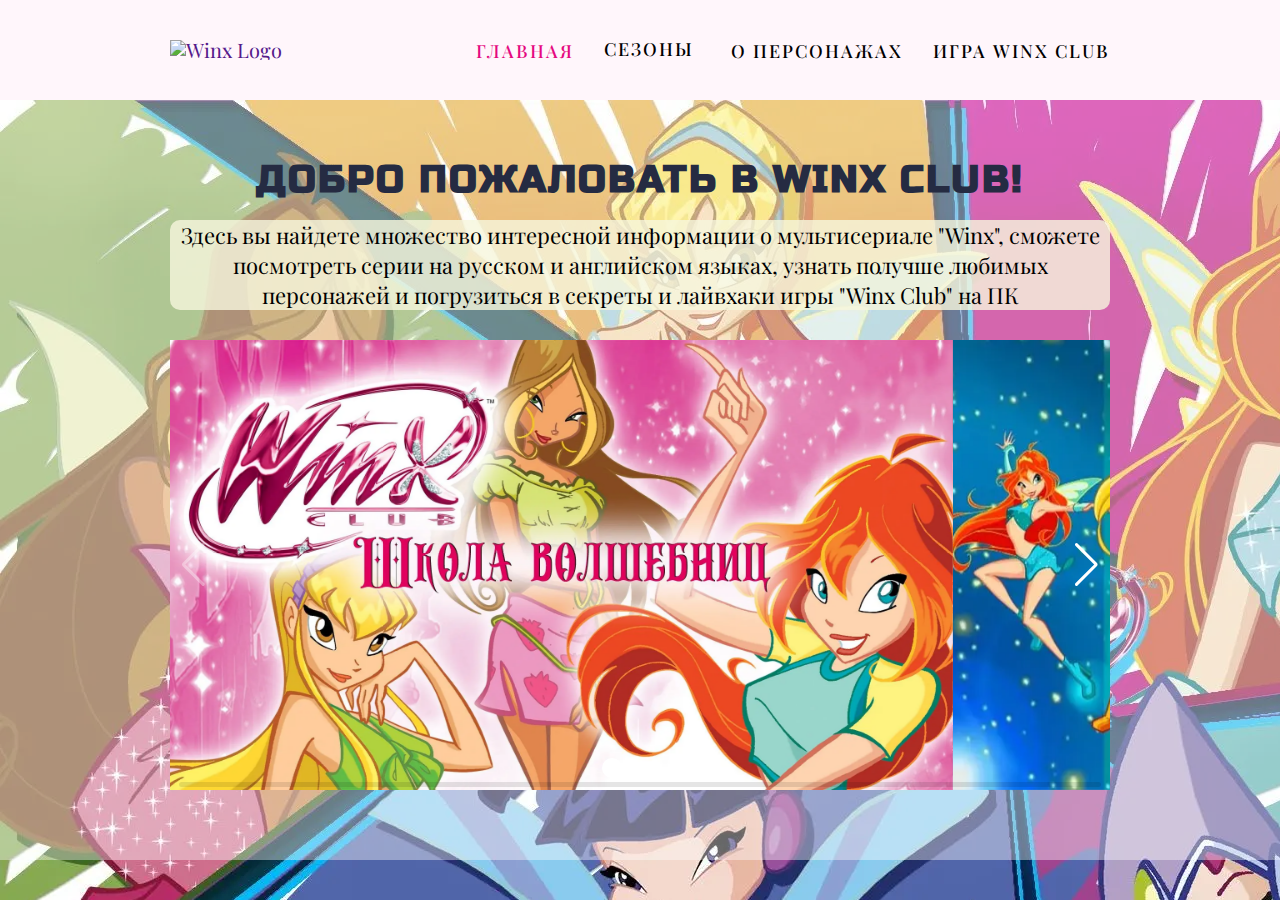
==== index.html @ 4eebaa87 "first commit" ====
<!DOCTYPE html>
<html lang="en">
<head>
   <meta charset="UTF-8">
   <meta http-equiv="X-UA-Compatible" content="IE=edge">
   <meta name="viewport" content="width=device-width, initial-scale=1.0">
   <link rel="stylesheet" href="css/style.min.css?_v=20220311192622">
   <link rel="stylesheet" href="https://unpkg.com/swiper@8/swiper-bundle.min.css?_v=20220311192622" />
   <script src="https://unpkg.com/swiper@8/swiper-bundle.min.js?_v=20220311192622"></script>
   <title>Главная</title>
</head>

<body>
   <div class="wrapper">
      <header class="header">
   <div class="header__container _container">

      <div class="header__logo-head">
         <a href="" class="header__logo">
            <img src="img/winx-131.svg" alt="Winx Logo">
         </a>
      </div>

      <div class="header__icon menu-icon">
         <span></span>
         <span></span>
         <span></span>
      </div>

      <nav class="header__menu menu">
         <ul class="menu__list">
            <li><a href="" class="menu__link _active">Главная</a></li>
            <li>
               <div data-spollers class="seasons-menu">
                  <div class="seasons-menu__item">
                     <a href="" class="menu__link ">Сезоны</a>
                     <img class="seasons-menu__arrow" data-spoller src="img/icons/arrow.svg" alt="">
                     <ul class="seasons-menu__list">
                        <li><a href="" class="seasons-menu__link">Смотреть Winx на русском</a></li>
                        <li><a href="" class="seasons-menu__link">Смотреть Winx в оригинале</a></li>
                     </ul>
                  </div>
               </div>
            </li>
            <li><a href="" class="menu__link ">О персонажах</a></li>
            <li><a href="" class="menu__link ">Игра Winx Club</a></li>
         </ul>
      </nav>
   </div>
</header>
      <main class="main">
         <section class="navigation">
            <div class="navigation__container _container">
               <div class="navigation__content">
                  <div class="navigation__title">
                     <h1 class="title">
                        Добро пожаловать в Winx Club!
                     </h1>
                  </div>
                  <div class="navigation__subtitle">
                     <p class="navigation__text text">Здесь вы найдете множество интересной информации о мультисериале
                        "Winx", сможете посмотреть
                        серии на русском и английском языках, узнать получше любимых персонажей и погрузиться в секреты
                        и лайвхаки игры "Winx Club" на ПК</p>
                  </div>
               </div>
               <div class="navigation__swiper swiper swiper-container">
                  <div class="swiper__wrapper swiper-wrapper">
                     <div id='slide-1' class="swiper__slide swiper-slide">
                        <a class='slide-link' href="">
                           <div class="swiper__image _ibg">
                              <picture><source srcset="img/seasons.webp" type="image/webp"><img src="img/seasons.jpg" alt=""></picture>
                           </div>
                        </a>
                     </div>
                     <div id='slide-2' class="swiper__slide swiper-slide">
                        <a class='slide-link' href="">
                           <div class="swiper__image _ibg">
                              <picture><source srcset="img/1.webp" type="image/webp"><img src="img/1.jpg" alt=""></picture>
                           </div>
                        </a>
                     </div>
                     <div id='slide-3' class="swiper__slide swiper-slide">
                        <a class='slide-link' href="">
                           <div class="swiper__image _ibg">
                              <picture><source srcset="img/game.webp" type="image/webp"><img src="img/game.jpg" alt=""></picture>
                           </div>
                        </a>
                     </div>
                  </div>
                  <div class="swiper-button-prev"></div>
                  <div class="swiper-button-next"></div>

                  <div class="swiper-pagination"></div>
                  <div class="swiper-scrollbar"></div>
               </div>
            </div>
         </section>
         <!-- <div class="background__image _ibg">
            <picture><source srcset="img/bgc.webp" type="image/webp"><img src="img/bgc.jpg" alt="background"></picture>
         </div> -->
      </main>
      <footer class="footer">
   <div class="footer__container _container">
   </div>
</footer>
   </div>
   <script src="js/app.min.js?_v=20220311192622"></script>
</body>

</html>
---- css/style.min.css ----
@charset "UTF-8";@import url(https://fonts.googleapis.com/css?family=Playfair+Display:regular,500,600,700,800,italic&display=swap);@import url(https://fonts.googleapis.com/css?family=Russo+One:regular&display=swap);@font-face{font-family:icons;font-display:swap;src:url(../fonts/icons.woff) format("woff"),url(../fonts/icons.woff2#icons) format("woff2");font-weight:400;font-style:normal;font-display:block}[class*=" _icon-"]:before,[class^=_icon-]:before{font-family:icons;font-style:normal;font-weight:400;font-variant:normal;text-transform:none;line-height:1;-webkit-font-smoothing:antialiased;-moz-osx-font-smoothing:grayscale}[class*=" _icon-"]:before,[class^=_icon-]:before{display:block}._icon-arrow:before{content:"\e900";color:#e5097f}*{padding:0;margin:0;border:0}*,:after,:before{-webkit-box-sizing:border-box;box-sizing:border-box}:active,:focus{outline:0}a:active,a:focus{outline:0}aside,footer,header,nav{display:block}body,html{height:100%;width:100%;font-size:100%;line-height:1;-ms-text-size-adjust:100%;-moz-text-size-adjust:100%;-webkit-text-size-adjust:100%}button,input,textarea{font-family:inherit}input::-ms-clear{display:none}button{cursor:pointer}button::-moz-focus-inner{padding:0;border:0}a,a:visited{text-decoration:none}a:hover{text-decoration:none}ul li{list-style:none}img{vertical-align:top}h1,h2,h3,h4,h5,h6{font-size:inherit;font-weight:inherit}body,button,input,textarea{font-family:"Playfair Display";font-weight:400;font-size:1.25rem;color:#000}body._lock{overflow:hidden}.wrapper{overflow:hidden;width:100%;min-height:100%;display:-webkit-box;display:-ms-flexbox;display:flex;-webkit-box-orient:vertical;-webkit-box-direction:normal;-ms-flex-direction:column;flex-direction:column}._container{max-width:970px;padding:0 .9375rem;margin:0 auto}._ibg{position:relative}._ibg img{position:absolute;width:100%;height:100%;top:0;left:0;-o-object-fit:cover;object-fit:cover}.title{font-size:38px;color:#000;font-weight:700;line-height:1.0555555556;font-family:"Russo One"}.text{color:#000;font-size:1.375rem;line-height:1.3636363636em}.subtitle{background-color:rgba(246,246,221,.8);font-size:1.25rem;border-radius:.625rem;line-height:1.3636363636em;padding:.3125rem 1.25rem;margin-bottom:20px}.title2{font-size:30px;text-align:center;margin-bottom:1.4375rem;letter-spacing:.0333333333em;font-weight:500}.header{background-color:#fff6fb;position:relative;z-index:3}.header__container{display:-webkit-box;display:-ms-flexbox;display:flex;-webkit-box-align:center;-ms-flex-align:center;align-items:center;min-height:6.25rem}.header__logo-head{-webkit-box-flex:1;-ms-flex:1 1 auto;flex:1 1 auto;position:relative;z-index:2}.header__logo img{width:6.25rem;height:5rem}.header__icon{display:none}.menu__list{display:-webkit-box;display:-ms-flexbox;display:flex;gap:1.875rem}.menu__link{color:#000;font-size:1.125rem;-webkit-transition:all .5s ease;-o-transition:all .5s ease;transition:all .5s ease;font-weight:500;text-transform:uppercase;letter-spacing:.1111111111em}.menu__link._active{color:#e5097f}.seasons-menu__arrow{display:none}.navigation{background:rgba(255,255,255,.4);padding-top:60px;padding-bottom:70px}.navigation__container{position:relative;z-index:2}.navigation__content{display:-webkit-box;display:-ms-flexbox;display:flex;-webkit-box-orient:vertical;-webkit-box-direction:normal;-ms-flex-direction:column;flex-direction:column;padding-bottom:30px}.navigation__title{text-align:center;padding-bottom:20px}.navigation__title h1{color:#252b42;text-transform:uppercase;letter-spacing:.0526315789em}.navigation__subtitle{text-align:center;background-color:rgba(246,246,221,.8);border-radius:.625rem}.swiper .swiper-pagination-bullet{width:1.25rem;height:1.25rem;line-height:1;font-size:.875rem;background-color:#fff}.swiper .swiper-scrollbar-drag{cursor:pointer;background-color:#39cdfa}.swiper__image{text-align:center;height:450px}.swiper__image img{max-width:100%}.swiper-button-next::after,.swiper-button-prev::after{color:#fff;font-size:4.375rem}.seasons-head{background:rgba(255,255,255,.4);padding-top:60px;padding-bottom:20px}.seasons-head__content{display:-webkit-box;display:-ms-flexbox;display:flex;-webkit-box-orient:vertical;-webkit-box-direction:normal;-ms-flex-direction:column;flex-direction:column;-webkit-box-align:center;-ms-flex-align:center;align-items:center}.seasons-head__title{margin-bottom:1.25rem;text-align:center}.seasons-head__subtitle{background-color:rgba(246,246,221,.8);text-align:center;font-size:1.25rem;border-radius:.625rem;line-height:1.3636363636em;padding:.3125rem 1.25rem;margin-bottom:20px}.seasons-head__button{display:inline-block;white-space:nowrap;text-align:center;background-color:rgba(246,246,221,.5);border-radius:1.875rem;padding-top:1.25rem;padding-bottom:1.25rem;padding-left:25px;padding-right:25px;font-size:30px;color:#000;font-weight:500;-webkit-transition:all .5s ease 0s;-o-transition:all .5s ease 0s;transition:all .5s ease 0s;border:1px solid #e63794;letter-spacing:.0666666667em}.seasons{background:rgba(255,255,255,.4);padding-top:15px;padding-bottom:70px}.seasons__container{background-color:rgba(246,246,221,.9);border-radius:.625rem}.seasons__head{padding-top:30px;margin-bottom:30px;text-align:center;line-height:1.5333333333em}.seasons__title{font-size:30px;letter-spacing:.0666666667em}.seasons__subtitle{letter-spacing:.0555555556em}.seasons__series{display:-webkit-box;display:-ms-flexbox;display:flex;-ms-flex-wrap:wrap;flex-wrap:wrap;-webkit-column-gap:.9375rem;-moz-column-gap:.9375rem;column-gap:.9375rem;row-gap:1.5625rem;-webkit-box-pack:center;-ms-flex-pack:center;justify-content:center}.seasons__item:last-child{margin-bottom:30px}.seasons__link{display:block;width:220px;height:160px;margin-bottom:.625rem}.seasons__link img{width:100%;-o-object-position:center;object-position:center}.seasons__episode-name{text-align:center;font-size:1.375rem}.seasons__episode-name a{color:#000}.characters-head{background:rgba(255,255,255,.4);padding-top:60px;padding-bottom:20px}.characters-head__content{text-align:center}.characters-head__title{margin-bottom:1.25rem}.characters-head__subtitle{background-color:rgba(246,246,221,.8);font-size:1.25rem;border-radius:.625rem;line-height:1.3636363636em;padding:.3125rem 1.25rem;margin-bottom:20px}.characters-menu{background:rgba(255,255,255,.4);padding-top:10px;padding-bottom:20px}.characters-menu__container{background-color:rgba(246,246,221,.9);border-radius:.625rem;padding-top:25px;padding-bottom:25px}.characters-menu__items{display:-webkit-box;display:-ms-flexbox;display:flex;-ms-flex-wrap:wrap;flex-wrap:wrap;-webkit-column-gap:15px;-moz-column-gap:15px;column-gap:15px;row-gap:1.5625rem;-webkit-box-pack:center;-ms-flex-pack:center;justify-content:center;-webkit-box-align:center;-ms-flex-align:center;align-items:center}.characters-menu__item{max-width:455px}.characters-item{display:-webkit-box;display:-ms-flexbox;display:flex;-webkit-box-align:center;-ms-flex-align:center;align-items:center;gap:15px}.characters-item__image{display:block;width:190px;height:200px}.characters-item__image img{width:100%;-o-object-position:center;object-position:center}.characters-item__content{width:180px;height:200px;overflow:auto}.characters-item__name{font-size:1.75rem;color:#000;margin-bottom:.625rem;display:inline-block;-webkit-transition:all .5s ease;-o-transition:all .5s ease;transition:all .5s ease;letter-spacing:.0357142857em}.game-head{background:rgba(255,255,255,.4);padding-top:60px;padding-bottom:20px}.game-head__content{text-align:center}.game-head__title{margin-bottom:1.25rem}.game-navigation{background:rgba(255,255,255,.4);padding-bottom:20px}.game-navigation__container{background-color:rgba(246,246,221,.9);border-radius:.625rem;padding-top:25px;padding-bottom:25px}.game-navigation__items{display:-webkit-box;display:-ms-flexbox;display:flex;-webkit-box-orient:vertical;-webkit-box-direction:normal;-ms-flex-direction:column;flex-direction:column}.game-navigation__item a{-webkit-transition:all .5s ease;-o-transition:all .5s ease;transition:all .5s ease;color:#000;letter-spacing:.0266666667em;font-size:1.5rem;line-height:1.25em}.game-navigation__item a ::before{padding-right:.625rem;font-weight:700;color:#e4d01f;content:"☆";-webkit-transition:all .5s ease;-o-transition:all .5s ease;transition:all .5s ease}.game-navigation__item:not(:last-child){margin-bottom:.625rem}.game-info{background:rgba(255,255,255,.4);padding-bottom:20px}.game-info__container{background-color:rgba(246,246,221,.9);border-radius:.625rem;padding-top:25px;padding-bottom:25px}.item-article__head{margin-bottom:1.25rem}.item-article__subtitle{font-size:1.375rem}.item-article__content{display:-webkit-box;display:-ms-flexbox;display:flex;-webkit-box-orient:vertical;-webkit-box-direction:normal;-ms-flex-direction:column;flex-direction:column;-webkit-box-align:center;-ms-flex-align:center;align-items:center;gap:.4375rem}.item-article__content p{letter-spacing:.02em;line-height:1.3em}.item-article__image{width:680px;height:400px}.item-article__image:not(:first-child){margin-top:.9375rem}.item-article__image img{width:100%;-o-object-position:center;object-position:center}.no-webp .main{background:url(../img/bgc.jpg) no-repeat}.main{-webkit-box-flex:1;-ms-flex:1 1 auto;flex:1 1 auto;background-size:cover;background-position:center top}body.lock{overflow:hidden}.popup{position:fixed;z-index:2;width:100%;height:100%;background-color:rgba(0,0,0,.6);top:0;left:0;opacity:0;visibility:hidden;overflow-y:auto;overflow-x:hidden;-webkit-transition:all .7s ease 0s;-o-transition:all .7s ease 0s;transition:all .7s ease 0s}.popup.open{opacity:1;visibility:visible}.popup.open .popup__content{-webkit-transform:perspective(600px) translate(0,0) rotateX(0);transform:perspective(600px) translate(0,0) rotateX(0);opacity:1}.popup__body{min-height:100%;display:-webkit-box;display:-ms-flexbox;display:flex;-webkit-box-align:center;-ms-flex-align:center;align-items:center;-webkit-box-pack:center;-ms-flex-pack:center;justify-content:center;-webkit-transition:all .7s ease 0s;-o-transition:all .7s ease 0s;transition:all .7s ease 0s}.popup__content{opacity:1;background-color:#fff;max-width:800px;position:relative;-webkit-transform:perspective(600px) translate(0,-100%) rotateX(45deg);transform:perspective(600px) translate(0,-100%) rotateX(45deg);opacity:0;-webkit-transition:all .7s ease 0s;-o-transition:all .7s ease 0s;transition:all .7s ease 0s}.popup__content_video iframe{max-width:100%;width:950px;height:450px}.popup__image{width:850px;height:610px}.popup__image img{max-width:100%}.popup__close{position:absolute;right:10px;top:10px;font-size:1.875rem;color:#000;text-decoration:none;z-index:2;font-family:"Russo One"}.popup__close._white{color:#fff}@media (min-width:435px){.title2::after,.title2::before{font-weight:700;color:#e4d01f;content:"☆"}.title2::before{padding-right:.625rem}.title2::after{padding-left:.625rem}}@media (min-width:991.98px){.menu__link:hover{color:#e5097f;cursor:pointer}.seasons-menu__item{position:relative;display:-webkit-box;display:-ms-flexbox;display:flex}.seasons-menu__arrow{display:block;font-size:.625rem;margin:0 0 0 .7em;-webkit-transition:-webkit-transform .5s ease;transition:-webkit-transform .5s ease;-o-transition:transform .5s ease;transition:transform .5s ease;transition:transform .5s ease,-webkit-transform .5s ease;cursor:pointer}.seasons-menu__arrow._active{-webkit-transform:rotate(180deg);-ms-transform:rotate(180deg);transform:rotate(180deg)}.seasons-menu__list{position:absolute;top:170%;right:-5rem;width:250%;background-color:#f3acd2;padding:.9375rem;border-radius:.625rem;margin:.3125rem 0 0 0}.seasons-menu__list li{text-align:center}.seasons-menu__list li:not(:last-child){margin-bottom:.6666666667em}.seasons-menu__link{color:#000;-webkit-transition:color .5s ease;-o-transition:color .5s ease;transition:color .5s ease}.seasons-menu__link:hover{color:#fff}.seasons-head__button:hover{color:#fff;background-color:rgba(233,70,157,.8);border:1px solid rgba(233,70,157,.8)}.characters-item__name:hover{color:#e5097f}.game-navigation__item:hover a{color:#e4d01f}.game-navigation__item:hover a ::before{color:#e4d01f;content:"★"}}@media (max-width:991.98px){.header__logo-head{position:absolute;top:.03125rem;left:50%;-webkit-transform:translateX(-50%);-ms-transform:translateX(-50%);transform:translateX(-50%)}.menu-icon{display:block;z-index:2;position:relative;-webkit-box-flex:0;-ms-flex:0 0 30px;flex:0 0 30px;height:20px}.menu-icon span{position:absolute;height:2px;background-color:#e5097f;left:0;top:9px;width:100%;-webkit-transition:all .5s ease 0s;-o-transition:all .5s ease 0s;transition:all .5s ease 0s}.menu-icon span:first-child{top:0}.menu-icon span:last-child{top:auto;bottom:0}.menu-icon._active span{-webkit-transform:scale(0);-ms-transform:scale(0);transform:scale(0)}.menu-icon._active span:first-child{-webkit-transform:rotate(45deg);-ms-transform:rotate(45deg);transform:rotate(45deg);top:9px}.menu-icon._active span:last-child{-webkit-transform:rotate(-45deg);-ms-transform:rotate(-45deg);transform:rotate(-45deg);bottom:9px}.menu{position:fixed;-webkit-box-pack:center;-ms-flex-pack:center;justify-content:center;top:-100%;left:0;width:100%;height:100%;overflow:auto;padding:7.5rem .9375rem 1.875rem;-webkit-transition:all .5s ease 0s;-o-transition:all .5s ease 0s;transition:all .5s ease 0s;background-color:#fff6fb}.menu._active{top:0}.menu._active::before{content:"";position:fixed;top:0;left:0;height:5rem;width:100%;background-color:#fff6fb}.menu__list{-webkit-box-orient:vertical;-webkit-box-direction:normal;-ms-flex-direction:column;flex-direction:column;-webkit-box-align:center;-ms-flex-align:center;align-items:center}.menu__list li{margin:0 0 1.875rem}.menu__link{font-size:34px}.header__container{min-height:5rem}}@media (max-width:991.98px) and (max-width:940px){.menu__link{font-size:calc(28px + 6 * ((100vw - 320px)/ 620))}}@media (max-width:940px){.title{font-size:calc(26px + 12 * ((100vw - 320px)/ 620))}.subtitle{margin-bottom:calc(10px + 10 * ((100vw - 320px)/ 620))}.title2{font-size:calc(26px + 4 * ((100vw - 320px)/ 620))}.navigation{padding-top:calc(30px + 30 * ((100vw - 320px)/ 620))}.navigation{padding-bottom:calc(30px + 40 * ((100vw - 320px)/ 620))}.navigation__content{padding-bottom:calc(20px + 10 * ((100vw - 320px)/ 620))}.navigation__title{padding-bottom:calc(10px + 10 * ((100vw - 320px)/ 620))}.swiper__image{height:calc(320px + 130 * ((100vw - 320px)/ 620))}.seasons-head{padding-top:calc(30px + 30 * ((100vw - 320px)/ 620))}.seasons-head{padding-bottom:calc(10px + 10 * ((100vw - 320px)/ 620))}.seasons-head__subtitle{margin-bottom:calc(10px + 10 * ((100vw - 320px)/ 620))}.seasons-head__button{padding-left:calc(10px + 15 * ((100vw - 320px)/ 620))}.seasons-head__button{padding-right:calc(10px + 15 * ((100vw - 320px)/ 620))}.seasons-head__button{font-size:calc(20px + 10 * ((100vw - 320px)/ 620))}.seasons{padding-top:calc(10px + 5 * ((100vw - 320px)/ 620))}.seasons{padding-bottom:calc(30px + 40 * ((100vw - 320px)/ 620))}.seasons__head{padding-top:calc(15px + 15 * ((100vw - 320px)/ 620))}.seasons__head{margin-bottom:calc(15px + 15 * ((100vw - 320px)/ 620))}.seasons__title{font-size:calc(22px + 8 * ((100vw - 320px)/ 620))}.seasons__item:last-child{margin-bottom:calc(20px + 10 * ((100vw - 320px)/ 620))}.seasons__link{width:calc(180px + 40 * ((100vw - 320px)/ 620))}.seasons__link{height:calc(150px + 10 * ((100vw - 320px)/ 620))}.characters-head{padding-top:calc(30px + 30 * ((100vw - 320px)/ 620))}.characters-head{padding-bottom:calc(10px + 10 * ((100vw - 320px)/ 620))}.characters-head__subtitle{margin-bottom:calc(10px + 10 * ((100vw - 320px)/ 620))}.characters-menu{padding-top:calc(5px + 5 * ((100vw - 320px)/ 620))}.characters-menu{padding-bottom:calc(10px + 10 * ((100vw - 320px)/ 620))}.characters-menu__container{padding-top:calc(15px + 10 * ((100vw - 320px)/ 620))}.characters-menu__container{padding-bottom:calc(15px + 10 * ((100vw - 320px)/ 620))}.characters-menu__items{-webkit-column-gap:calc(5px + 10 * ((100vw - 320px)/ 620));-moz-column-gap:calc(5px + 10 * ((100vw - 320px)/ 620));column-gap:calc(5px + 10 * ((100vw - 320px)/ 620))}.characters-item{gap:calc(10px + 5 * ((100vw - 320px)/ 620))}.characters-item__image{width:calc(135px + 55 * ((100vw - 320px)/ 620))}.characters-item__image{height:calc(150px + 50 * ((100vw - 320px)/ 620))}.characters-item__content{width:calc(135px + 45 * ((100vw - 320px)/ 620))}.characters-item__content{height:calc(150px + 50 * ((100vw - 320px)/ 620))}.game-head{padding-top:calc(30px + 30 * ((100vw - 320px)/ 620))}.game-head{padding-bottom:calc(10px + 10 * ((100vw - 320px)/ 620))}.game-navigation{padding-bottom:calc(10px + 10 * ((100vw - 320px)/ 620))}.game-navigation__container{padding-top:calc(15px + 10 * ((100vw - 320px)/ 620))}.game-navigation__container{padding-bottom:calc(20px + 5 * ((100vw - 320px)/ 620))}.game-info{padding-bottom:calc(10px + 10 * ((100vw - 320px)/ 620))}.game-info__container{padding-top:calc(15px + 10 * ((100vw - 320px)/ 620))}.game-info__container{padding-bottom:calc(20px + 5 * ((100vw - 320px)/ 620))}.item-article__image{width:calc(290px + 390 * ((100vw - 320px)/ 620))}.item-article__image{height:calc(150px + 250 * ((100vw - 320px)/ 620))}.popup__content_video iframe{width:calc(300px + 650 * ((100vw - 320px)/ 620))}.popup__content_video iframe{height:calc(250px + 200 * ((100vw - 320px)/ 620))}.popup__image{width:calc(300px + 550 * ((100vw - 320px)/ 620))}.popup__image{height:calc(250px + 360 * ((100vw - 320px)/ 620))}}@media (max-width:746px){.characters-item__image{width:250px}}@media (max-width:667px){.seasons__series{-webkit-column-gap:45px;-moz-column-gap:45px;column-gap:45px}}@media (max-width:667px) and (max-width:940px){.seasons__series{-webkit-column-gap:calc(15px + 30 * ((100vw - 320px)/ 620));-moz-column-gap:calc(15px + 30 * ((100vw - 320px)/ 620));column-gap:calc(15px + 30 * ((100vw - 320px)/ 620))}}@media (max-width:500px){.characters-item__image{width:190px}}@media (max-width:423px){.seasons__link{width:300px}}@media (max-width:380px){.characters-item__image{width:150px}}.webp .main{background:url(../img/bgc.webp) no-repeat}
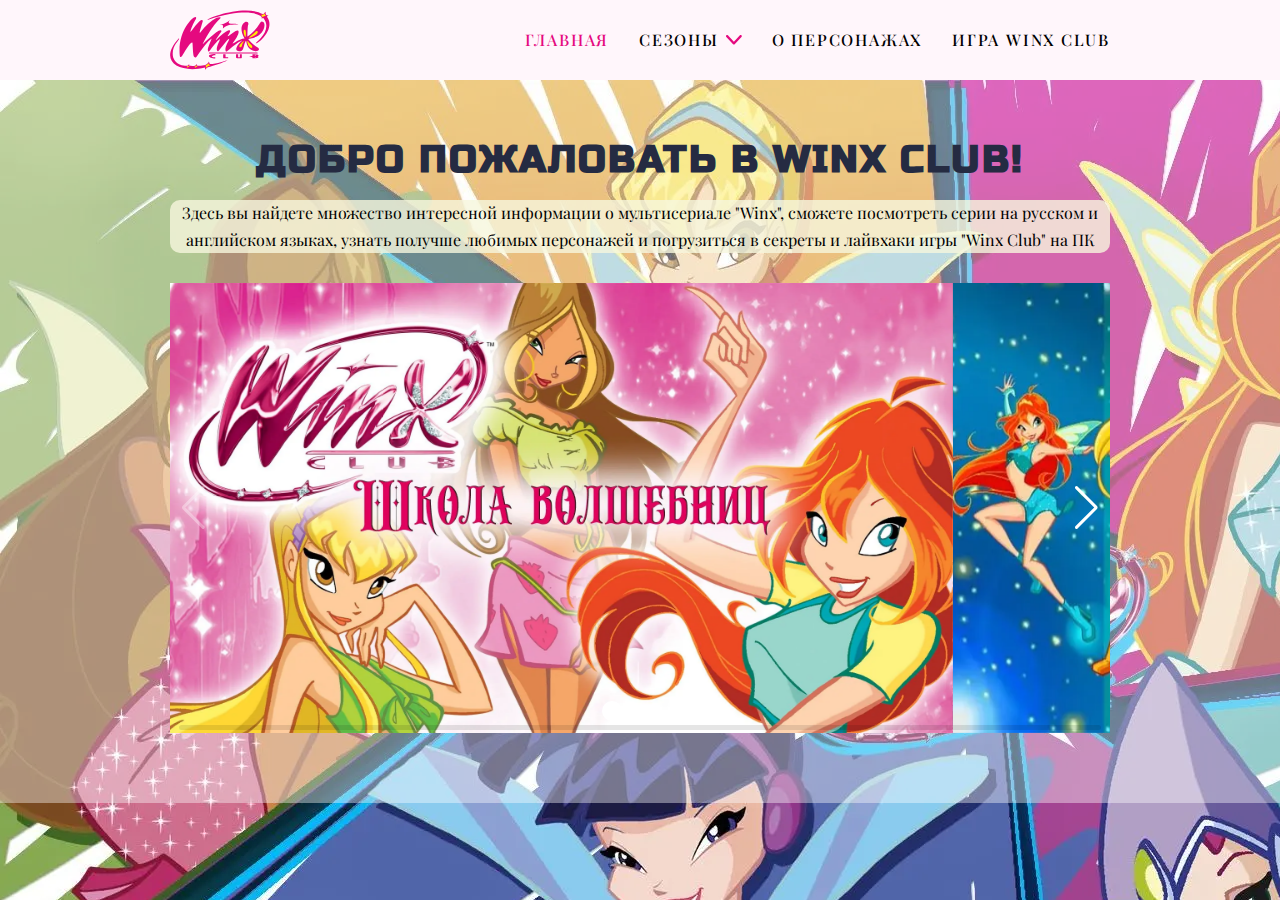
==== commit 1d28ae92: "commit" ====
--- a/index.html
+++ b/index.html
@@ -4,9 +4,9 @@
    <meta charset="UTF-8">
    <meta http-equiv="X-UA-Compatible" content="IE=edge">
    <meta name="viewport" content="width=device-width, initial-scale=1.0">
-   <link rel="stylesheet" href="css/style.min.css?_v=20220311192622">
-   <link rel="stylesheet" href="https://unpkg.com/swiper@8/swiper-bundle.min.css?_v=20220311192622" />
-   <script src="https://unpkg.com/swiper@8/swiper-bundle.min.js?_v=20220311192622"></script>
+   <link rel="stylesheet" href="css/style.min.css?_v=20220311195954">
+   <link rel="stylesheet" href="https://unpkg.com/swiper@8/swiper-bundle.min.css?_v=20220311195954" />
+   <script src="https://unpkg.com/swiper@8/swiper-bundle.min.js?_v=20220311195954"></script>
    <title>Главная</title>
 </head>
 
@@ -29,21 +29,26 @@
 
       <nav class="header__menu menu">
          <ul class="menu__list">
-            <li><a href="" class="menu__link _active">Главная</a></li>
+            <li><a href="https://awwril.github.io/winx-site/" class="menu__link _active">Главная</a></li>
             <li>
                <div data-spollers class="seasons-menu">
                   <div class="seasons-menu__item">
-                     <a href="" class="menu__link ">Сезоны</a>
+                     <a href="https://awwril.github.io/winx-site/seasons"
+                        class="menu__link ">Сезоны</a>
                      <img class="seasons-menu__arrow" data-spoller src="img/icons/arrow.svg" alt="">
                      <ul class="seasons-menu__list">
-                        <li><a href="" class="seasons-menu__link">Смотреть Winx на русском</a></li>
-                        <li><a href="" class="seasons-menu__link">Смотреть Winx в оригинале</a></li>
+                        <li><a href="https://awwril.github.io/winx-site/seasons" class="seasons-menu__link">Смотреть
+                              Winx на русском</a></li>
+                        <li><a href="https://awwril.github.io/winx-site/seasons-en" class="seasons-menu__link">Смотреть
+                              Winx в оригинале</a></li>
                      </ul>
                   </div>
                </div>
             </li>
-            <li><a href="" class="menu__link ">О персонажах</a></li>
-            <li><a href="" class="menu__link ">Игра Winx Club</a></li>
+            <li><a href="https://awwril.github.io/winx-site/characters" class="menu__link ">О
+                  персонажах</a></li>
+            <li><a href="https://awwril.github.io/winx-site/game" class="menu__link ">Игра Winx
+                  Club</a></li>
          </ul>
       </nav>
    </div>
@@ -67,21 +72,21 @@
                <div class="navigation__swiper swiper swiper-container">
                   <div class="swiper__wrapper swiper-wrapper">
                      <div id='slide-1' class="swiper__slide swiper-slide">
-                        <a class='slide-link' href="">
+                        <a class='slide-link' href="https://awwril.github.io/winx-site/seasons">
                            <div class="swiper__image _ibg">
                               <picture><source srcset="img/seasons.webp" type="image/webp"><img src="img/seasons.jpg" alt=""></picture>
                            </div>
                         </a>
                      </div>
                      <div id='slide-2' class="swiper__slide swiper-slide">
-                        <a class='slide-link' href="">
+                        <a class='slide-link' href="https://awwril.github.io/winx-site/characters">
                            <div class="swiper__image _ibg">
                               <picture><source srcset="img/1.webp" type="image/webp"><img src="img/1.jpg" alt=""></picture>
                            </div>
                         </a>
                      </div>
                      <div id='slide-3' class="swiper__slide swiper-slide">
-                        <a class='slide-link' href="">
+                        <a class='slide-link' href="https://awwril.github.io/winx-site/game">
                            <div class="swiper__image _ibg">
                               <picture><source srcset="img/game.webp" type="image/webp"><img src="img/game.jpg" alt=""></picture>
                            </div>
@@ -105,7 +110,7 @@
    </div>
 </footer>
    </div>
-   <script src="js/app.min.js?_v=20220311192622"></script>
+   <script src="js/app.min.js?_v=20220311195954"></script>
 </body>
 
 </html>--- a/css/style.min.css
+++ b/css/style.min.css
@@ -1 +1 @@
-@charset "UTF-8";@import url(https://fonts.googleapis.com/css?family=Playfair+Display:regular,500,600,700,800,italic&display=swap);@import url(https://fonts.googleapis.com/css?family=Russo+One:regular&display=swap);@font-face{font-family:icons;font-display:swap;src:url(../fonts/icons.woff) format("woff"),url(../fonts/icons.woff2#icons) format("woff2");font-weight:400;font-style:normal;font-display:block}[class*=" _icon-"]:before,[class^=_icon-]:before{font-family:icons;font-style:normal;font-weight:400;font-variant:normal;text-transform:none;line-height:1;-webkit-font-smoothing:antialiased;-moz-osx-font-smoothing:grayscale}[class*=" _icon-"]:before,[class^=_icon-]:before{display:block}._icon-arrow:before{content:"\e900";color:#e5097f}*{padding:0;margin:0;border:0}*,:after,:before{-webkit-box-sizing:border-box;box-sizing:border-box}:active,:focus{outline:0}a:active,a:focus{outline:0}aside,footer,header,nav{display:block}body,html{height:100%;width:100%;font-size:100%;line-height:1;-ms-text-size-adjust:100%;-moz-text-size-adjust:100%;-webkit-text-size-adjust:100%}button,input,textarea{font-family:inherit}input::-ms-clear{display:none}button{cursor:pointer}button::-moz-focus-inner{padding:0;border:0}a,a:visited{text-decoration:none}a:hover{text-decoration:none}ul li{list-style:none}img{vertical-align:top}h1,h2,h3,h4,h5,h6{font-size:inherit;font-weight:inherit}body,button,input,textarea{font-family:"Playfair Display";font-weight:400;font-size:1.25rem;color:#000}body._lock{overflow:hidden}.wrapper{overflow:hidden;width:100%;min-height:100%;display:-webkit-box;display:-ms-flexbox;display:flex;-webkit-box-orient:vertical;-webkit-box-direction:normal;-ms-flex-direction:column;flex-direction:column}._container{max-width:970px;padding:0 .9375rem;margin:0 auto}._ibg{position:relative}._ibg img{position:absolute;width:100%;height:100%;top:0;left:0;-o-object-fit:cover;object-fit:cover}.title{font-size:38px;color:#000;font-weight:700;line-height:1.0555555556;font-family:"Russo One"}.text{color:#000;font-size:1.375rem;line-height:1.3636363636em}.subtitle{background-color:rgba(246,246,221,.8);font-size:1.25rem;border-radius:.625rem;line-height:1.3636363636em;padding:.3125rem 1.25rem;margin-bottom:20px}.title2{font-size:30px;text-align:center;margin-bottom:1.4375rem;letter-spacing:.0333333333em;font-weight:500}.header{background-color:#fff6fb;position:relative;z-index:3}.header__container{display:-webkit-box;display:-ms-flexbox;display:flex;-webkit-box-align:center;-ms-flex-align:center;align-items:center;min-height:6.25rem}.header__logo-head{-webkit-box-flex:1;-ms-flex:1 1 auto;flex:1 1 auto;position:relative;z-index:2}.header__logo img{width:6.25rem;height:5rem}.header__icon{display:none}.menu__list{display:-webkit-box;display:-ms-flexbox;display:flex;gap:1.875rem}.menu__link{color:#000;font-size:1.125rem;-webkit-transition:all .5s ease;-o-transition:all .5s ease;transition:all .5s ease;font-weight:500;text-transform:uppercase;letter-spacing:.1111111111em}.menu__link._active{color:#e5097f}.seasons-menu__arrow{display:none}.navigation{background:rgba(255,255,255,.4);padding-top:60px;padding-bottom:70px}.navigation__container{position:relative;z-index:2}.navigation__content{display:-webkit-box;display:-ms-flexbox;display:flex;-webkit-box-orient:vertical;-webkit-box-direction:normal;-ms-flex-direction:column;flex-direction:column;padding-bottom:30px}.navigation__title{text-align:center;padding-bottom:20px}.navigation__title h1{color:#252b42;text-transform:uppercase;letter-spacing:.0526315789em}.navigation__subtitle{text-align:center;background-color:rgba(246,246,221,.8);border-radius:.625rem}.swiper .swiper-pagination-bullet{width:1.25rem;height:1.25rem;line-height:1;font-size:.875rem;background-color:#fff}.swiper .swiper-scrollbar-drag{cursor:pointer;background-color:#39cdfa}.swiper__image{text-align:center;height:450px}.swiper__image img{max-width:100%}.swiper-button-next::after,.swiper-button-prev::after{color:#fff;font-size:4.375rem}.seasons-head{background:rgba(255,255,255,.4);padding-top:60px;padding-bottom:20px}.seasons-head__content{display:-webkit-box;display:-ms-flexbox;display:flex;-webkit-box-orient:vertical;-webkit-box-direction:normal;-ms-flex-direction:column;flex-direction:column;-webkit-box-align:center;-ms-flex-align:center;align-items:center}.seasons-head__title{margin-bottom:1.25rem;text-align:center}.seasons-head__subtitle{background-color:rgba(246,246,221,.8);text-align:center;font-size:1.25rem;border-radius:.625rem;line-height:1.3636363636em;padding:.3125rem 1.25rem;margin-bottom:20px}.seasons-head__button{display:inline-block;white-space:nowrap;text-align:center;background-color:rgba(246,246,221,.5);border-radius:1.875rem;padding-top:1.25rem;padding-bottom:1.25rem;padding-left:25px;padding-right:25px;font-size:30px;color:#000;font-weight:500;-webkit-transition:all .5s ease 0s;-o-transition:all .5s ease 0s;transition:all .5s ease 0s;border:1px solid #e63794;letter-spacing:.0666666667em}.seasons{background:rgba(255,255,255,.4);padding-top:15px;padding-bottom:70px}.seasons__container{background-color:rgba(246,246,221,.9);border-radius:.625rem}.seasons__head{padding-top:30px;margin-bottom:30px;text-align:center;line-height:1.5333333333em}.seasons__title{font-size:30px;letter-spacing:.0666666667em}.seasons__subtitle{letter-spacing:.0555555556em}.seasons__series{display:-webkit-box;display:-ms-flexbox;display:flex;-ms-flex-wrap:wrap;flex-wrap:wrap;-webkit-column-gap:.9375rem;-moz-column-gap:.9375rem;column-gap:.9375rem;row-gap:1.5625rem;-webkit-box-pack:center;-ms-flex-pack:center;justify-content:center}.seasons__item:last-child{margin-bottom:30px}.seasons__link{display:block;width:220px;height:160px;margin-bottom:.625rem}.seasons__link img{width:100%;-o-object-position:center;object-position:center}.seasons__episode-name{text-align:center;font-size:1.375rem}.seasons__episode-name a{color:#000}.characters-head{background:rgba(255,255,255,.4);padding-top:60px;padding-bottom:20px}.characters-head__content{text-align:center}.characters-head__title{margin-bottom:1.25rem}.characters-head__subtitle{background-color:rgba(246,246,221,.8);font-size:1.25rem;border-radius:.625rem;line-height:1.3636363636em;padding:.3125rem 1.25rem;margin-bottom:20px}.characters-menu{background:rgba(255,255,255,.4);padding-top:10px;padding-bottom:20px}.characters-menu__container{background-color:rgba(246,246,221,.9);border-radius:.625rem;padding-top:25px;padding-bottom:25px}.characters-menu__items{display:-webkit-box;display:-ms-flexbox;display:flex;-ms-flex-wrap:wrap;flex-wrap:wrap;-webkit-column-gap:15px;-moz-column-gap:15px;column-gap:15px;row-gap:1.5625rem;-webkit-box-pack:center;-ms-flex-pack:center;justify-content:center;-webkit-box-align:center;-ms-flex-align:center;align-items:center}.characters-menu__item{max-width:455px}.characters-item{display:-webkit-box;display:-ms-flexbox;display:flex;-webkit-box-align:center;-ms-flex-align:center;align-items:center;gap:15px}.characters-item__image{display:block;width:190px;height:200px}.characters-item__image img{width:100%;-o-object-position:center;object-position:center}.characters-item__content{width:180px;height:200px;overflow:auto}.characters-item__name{font-size:1.75rem;color:#000;margin-bottom:.625rem;display:inline-block;-webkit-transition:all .5s ease;-o-transition:all .5s ease;transition:all .5s ease;letter-spacing:.0357142857em}.game-head{background:rgba(255,255,255,.4);padding-top:60px;padding-bottom:20px}.game-head__content{text-align:center}.game-head__title{margin-bottom:1.25rem}.game-navigation{background:rgba(255,255,255,.4);padding-bottom:20px}.game-navigation__container{background-color:rgba(246,246,221,.9);border-radius:.625rem;padding-top:25px;padding-bottom:25px}.game-navigation__items{display:-webkit-box;display:-ms-flexbox;display:flex;-webkit-box-orient:vertical;-webkit-box-direction:normal;-ms-flex-direction:column;flex-direction:column}.game-navigation__item a{-webkit-transition:all .5s ease;-o-transition:all .5s ease;transition:all .5s ease;color:#000;letter-spacing:.0266666667em;font-size:1.5rem;line-height:1.25em}.game-navigation__item a ::before{padding-right:.625rem;font-weight:700;color:#e4d01f;content:"☆";-webkit-transition:all .5s ease;-o-transition:all .5s ease;transition:all .5s ease}.game-navigation__item:not(:last-child){margin-bottom:.625rem}.game-info{background:rgba(255,255,255,.4);padding-bottom:20px}.game-info__container{background-color:rgba(246,246,221,.9);border-radius:.625rem;padding-top:25px;padding-bottom:25px}.item-article__head{margin-bottom:1.25rem}.item-article__subtitle{font-size:1.375rem}.item-article__content{display:-webkit-box;display:-ms-flexbox;display:flex;-webkit-box-orient:vertical;-webkit-box-direction:normal;-ms-flex-direction:column;flex-direction:column;-webkit-box-align:center;-ms-flex-align:center;align-items:center;gap:.4375rem}.item-article__content p{letter-spacing:.02em;line-height:1.3em}.item-article__image{width:680px;height:400px}.item-article__image:not(:first-child){margin-top:.9375rem}.item-article__image img{width:100%;-o-object-position:center;object-position:center}.no-webp .main{background:url(../img/bgc.jpg) no-repeat}.main{-webkit-box-flex:1;-ms-flex:1 1 auto;flex:1 1 auto;background-size:cover;background-position:center top}body.lock{overflow:hidden}.popup{position:fixed;z-index:2;width:100%;height:100%;background-color:rgba(0,0,0,.6);top:0;left:0;opacity:0;visibility:hidden;overflow-y:auto;overflow-x:hidden;-webkit-transition:all .7s ease 0s;-o-transition:all .7s ease 0s;transition:all .7s ease 0s}.popup.open{opacity:1;visibility:visible}.popup.open .popup__content{-webkit-transform:perspective(600px) translate(0,0) rotateX(0);transform:perspective(600px) translate(0,0) rotateX(0);opacity:1}.popup__body{min-height:100%;display:-webkit-box;display:-ms-flexbox;display:flex;-webkit-box-align:center;-ms-flex-align:center;align-items:center;-webkit-box-pack:center;-ms-flex-pack:center;justify-content:center;-webkit-transition:all .7s ease 0s;-o-transition:all .7s ease 0s;transition:all .7s ease 0s}.popup__content{opacity:1;background-color:#fff;max-width:800px;position:relative;-webkit-transform:perspective(600px) translate(0,-100%) rotateX(45deg);transform:perspective(600px) translate(0,-100%) rotateX(45deg);opacity:0;-webkit-transition:all .7s ease 0s;-o-transition:all .7s ease 0s;transition:all .7s ease 0s}.popup__content_video iframe{max-width:100%;width:950px;height:450px}.popup__image{width:850px;height:610px}.popup__image img{max-width:100%}.popup__close{position:absolute;right:10px;top:10px;font-size:1.875rem;color:#000;text-decoration:none;z-index:2;font-family:"Russo One"}.popup__close._white{color:#fff}@media (min-width:435px){.title2::after,.title2::before{font-weight:700;color:#e4d01f;content:"☆"}.title2::before{padding-right:.625rem}.title2::after{padding-left:.625rem}}@media (min-width:991.98px){.menu__link:hover{color:#e5097f;cursor:pointer}.seasons-menu__item{position:relative;display:-webkit-box;display:-ms-flexbox;display:flex}.seasons-menu__arrow{display:block;font-size:.625rem;margin:0 0 0 .7em;-webkit-transition:-webkit-transform .5s ease;transition:-webkit-transform .5s ease;-o-transition:transform .5s ease;transition:transform .5s ease;transition:transform .5s ease,-webkit-transform .5s ease;cursor:pointer}.seasons-menu__arrow._active{-webkit-transform:rotate(180deg);-ms-transform:rotate(180deg);transform:rotate(180deg)}.seasons-menu__list{position:absolute;top:170%;right:-5rem;width:250%;background-color:#f3acd2;padding:.9375rem;border-radius:.625rem;margin:.3125rem 0 0 0}.seasons-menu__list li{text-align:center}.seasons-menu__list li:not(:last-child){margin-bottom:.6666666667em}.seasons-menu__link{color:#000;-webkit-transition:color .5s ease;-o-transition:color .5s ease;transition:color .5s ease}.seasons-menu__link:hover{color:#fff}.seasons-head__button:hover{color:#fff;background-color:rgba(233,70,157,.8);border:1px solid rgba(233,70,157,.8)}.characters-item__name:hover{color:#e5097f}.game-navigation__item:hover a{color:#e4d01f}.game-navigation__item:hover a ::before{color:#e4d01f;content:"★"}}@media (max-width:991.98px){.header__logo-head{position:absolute;top:.03125rem;left:50%;-webkit-transform:translateX(-50%);-ms-transform:translateX(-50%);transform:translateX(-50%)}.menu-icon{display:block;z-index:2;position:relative;-webkit-box-flex:0;-ms-flex:0 0 30px;flex:0 0 30px;height:20px}.menu-icon span{position:absolute;height:2px;background-color:#e5097f;left:0;top:9px;width:100%;-webkit-transition:all .5s ease 0s;-o-transition:all .5s ease 0s;transition:all .5s ease 0s}.menu-icon span:first-child{top:0}.menu-icon span:last-child{top:auto;bottom:0}.menu-icon._active span{-webkit-transform:scale(0);-ms-transform:scale(0);transform:scale(0)}.menu-icon._active span:first-child{-webkit-transform:rotate(45deg);-ms-transform:rotate(45deg);transform:rotate(45deg);top:9px}.menu-icon._active span:last-child{-webkit-transform:rotate(-45deg);-ms-transform:rotate(-45deg);transform:rotate(-45deg);bottom:9px}.menu{position:fixed;-webkit-box-pack:center;-ms-flex-pack:center;justify-content:center;top:-100%;left:0;width:100%;height:100%;overflow:auto;padding:7.5rem .9375rem 1.875rem;-webkit-transition:all .5s ease 0s;-o-transition:all .5s ease 0s;transition:all .5s ease 0s;background-color:#fff6fb}.menu._active{top:0}.menu._active::before{content:"";position:fixed;top:0;left:0;height:5rem;width:100%;background-color:#fff6fb}.menu__list{-webkit-box-orient:vertical;-webkit-box-direction:normal;-ms-flex-direction:column;flex-direction:column;-webkit-box-align:center;-ms-flex-align:center;align-items:center}.menu__list li{margin:0 0 1.875rem}.menu__link{font-size:34px}.header__container{min-height:5rem}}@media (max-width:991.98px) and (max-width:940px){.menu__link{font-size:calc(28px + 6 * ((100vw - 320px)/ 620))}}@media (max-width:940px){.title{font-size:calc(26px + 12 * ((100vw - 320px)/ 620))}.subtitle{margin-bottom:calc(10px + 10 * ((100vw - 320px)/ 620))}.title2{font-size:calc(26px + 4 * ((100vw - 320px)/ 620))}.navigation{padding-top:calc(30px + 30 * ((100vw - 320px)/ 620))}.navigation{padding-bottom:calc(30px + 40 * ((100vw - 320px)/ 620))}.navigation__content{padding-bottom:calc(20px + 10 * ((100vw - 320px)/ 620))}.navigation__title{padding-bottom:calc(10px + 10 * ((100vw - 320px)/ 620))}.swiper__image{height:calc(320px + 130 * ((100vw - 320px)/ 620))}.seasons-head{padding-top:calc(30px + 30 * ((100vw - 320px)/ 620))}.seasons-head{padding-bottom:calc(10px + 10 * ((100vw - 320px)/ 620))}.seasons-head__subtitle{margin-bottom:calc(10px + 10 * ((100vw - 320px)/ 620))}.seasons-head__button{padding-left:calc(10px + 15 * ((100vw - 320px)/ 620))}.seasons-head__button{padding-right:calc(10px + 15 * ((100vw - 320px)/ 620))}.seasons-head__button{font-size:calc(20px + 10 * ((100vw - 320px)/ 620))}.seasons{padding-top:calc(10px + 5 * ((100vw - 320px)/ 620))}.seasons{padding-bottom:calc(30px + 40 * ((100vw - 320px)/ 620))}.seasons__head{padding-top:calc(15px + 15 * ((100vw - 320px)/ 620))}.seasons__head{margin-bottom:calc(15px + 15 * ((100vw - 320px)/ 620))}.seasons__title{font-size:calc(22px + 8 * ((100vw - 320px)/ 620))}.seasons__item:last-child{margin-bottom:calc(20px + 10 * ((100vw - 320px)/ 620))}.seasons__link{width:calc(180px + 40 * ((100vw - 320px)/ 620))}.seasons__link{height:calc(150px + 10 * ((100vw - 320px)/ 620))}.characters-head{padding-top:calc(30px + 30 * ((100vw - 320px)/ 620))}.characters-head{padding-bottom:calc(10px + 10 * ((100vw - 320px)/ 620))}.characters-head__subtitle{margin-bottom:calc(10px + 10 * ((100vw - 320px)/ 620))}.characters-menu{padding-top:calc(5px + 5 * ((100vw - 320px)/ 620))}.characters-menu{padding-bottom:calc(10px + 10 * ((100vw - 320px)/ 620))}.characters-menu__container{padding-top:calc(15px + 10 * ((100vw - 320px)/ 620))}.characters-menu__container{padding-bottom:calc(15px + 10 * ((100vw - 320px)/ 620))}.characters-menu__items{-webkit-column-gap:calc(5px + 10 * ((100vw - 320px)/ 620));-moz-column-gap:calc(5px + 10 * ((100vw - 320px)/ 620));column-gap:calc(5px + 10 * ((100vw - 320px)/ 620))}.characters-item{gap:calc(10px + 5 * ((100vw - 320px)/ 620))}.characters-item__image{width:calc(135px + 55 * ((100vw - 320px)/ 620))}.characters-item__image{height:calc(150px + 50 * ((100vw - 320px)/ 620))}.characters-item__content{width:calc(135px + 45 * ((100vw - 320px)/ 620))}.characters-item__content{height:calc(150px + 50 * ((100vw - 320px)/ 620))}.game-head{padding-top:calc(30px + 30 * ((100vw - 320px)/ 620))}.game-head{padding-bottom:calc(10px + 10 * ((100vw - 320px)/ 620))}.game-navigation{padding-bottom:calc(10px + 10 * ((100vw - 320px)/ 620))}.game-navigation__container{padding-top:calc(15px + 10 * ((100vw - 320px)/ 620))}.game-navigation__container{padding-bottom:calc(20px + 5 * ((100vw - 320px)/ 620))}.game-info{padding-bottom:calc(10px + 10 * ((100vw - 320px)/ 620))}.game-info__container{padding-top:calc(15px + 10 * ((100vw - 320px)/ 620))}.game-info__container{padding-bottom:calc(20px + 5 * ((100vw - 320px)/ 620))}.item-article__image{width:calc(290px + 390 * ((100vw - 320px)/ 620))}.item-article__image{height:calc(150px + 250 * ((100vw - 320px)/ 620))}.popup__content_video iframe{width:calc(300px + 650 * ((100vw - 320px)/ 620))}.popup__content_video iframe{height:calc(250px + 200 * ((100vw - 320px)/ 620))}.popup__image{width:calc(300px + 550 * ((100vw - 320px)/ 620))}.popup__image{height:calc(250px + 360 * ((100vw - 320px)/ 620))}}@media (max-width:746px){.characters-item__image{width:250px}}@media (max-width:667px){.seasons__series{-webkit-column-gap:45px;-moz-column-gap:45px;column-gap:45px}}@media (max-width:667px) and (max-width:940px){.seasons__series{-webkit-column-gap:calc(15px + 30 * ((100vw - 320px)/ 620));-moz-column-gap:calc(15px + 30 * ((100vw - 320px)/ 620));column-gap:calc(15px + 30 * ((100vw - 320px)/ 620))}}@media (max-width:500px){.characters-item__image{width:190px}}@media (max-width:423px){.seasons__link{width:300px}}@media (max-width:380px){.characters-item__image{width:150px}}.webp .main{background:url(../img/bgc.webp) no-repeat}+@charset "UTF-8";@import url(https://fonts.googleapis.com/css?family=Playfair+Display:regular,500,600,700,800,italic&display=swap);@import url(https://fonts.googleapis.com/css?family=Russo+One:regular&display=swap);@font-face{font-family:icons;font-display:swap;src:url(../fonts/icons.woff) format("woff"),url(../fonts/icons.woff2#icons) format("woff2");font-weight:400;font-style:normal;font-display:block}[class*=" _icon-"]:before,[class^=_icon-]:before{font-family:icons;font-style:normal;font-weight:400;font-variant:normal;text-transform:none;line-height:1;-webkit-font-smoothing:antialiased;-moz-osx-font-smoothing:grayscale}[class*=" _icon-"]:before,[class^=_icon-]:before{display:block}._icon-arrow:before{content:"\e900";color:#e5097f}*{padding:0;margin:0;border:0}*,:after,:before{-webkit-box-sizing:border-box;box-sizing:border-box}:active,:focus{outline:0}a:active,a:focus{outline:0}aside,footer,header,nav{display:block}body,html{height:100%;width:100%;font-size:100%;line-height:1;-ms-text-size-adjust:100%;-moz-text-size-adjust:100%;-webkit-text-size-adjust:100%}button,input,textarea{font-family:inherit}input::-ms-clear{display:none}button{cursor:pointer}button::-moz-focus-inner{padding:0;border:0}a,a:visited{text-decoration:none}a:hover{text-decoration:none}ul li{list-style:none}img{vertical-align:top}h1,h2,h3,h4,h5,h6{font-size:inherit;font-weight:inherit}body,button,input,textarea{font-family:"Playfair Display";font-weight:400;font-size:1rem;color:#000}body._lock{overflow:hidden}.wrapper{overflow:hidden;width:100%;min-height:100%;display:-webkit-box;display:-ms-flexbox;display:flex;-webkit-box-orient:vertical;-webkit-box-direction:normal;-ms-flex-direction:column;flex-direction:column}._container{max-width:970px;padding:0 .9375rem;margin:0 auto}._ibg{position:relative}._ibg img{position:absolute;width:100%;height:100%;top:0;left:0;-o-object-fit:cover;object-fit:cover}.title{font-size:38px;color:#000;font-weight:700;line-height:1.0555555556;font-family:"Russo One"}.text{color:#000;line-height:1.6666666667em}.subtitle{background-color:rgba(246,246,221,.8);font-size:1.25rem;border-radius:.625rem;line-height:1.3636363636em;padding:.3125rem 1.25rem;margin-bottom:20px}.title2{font-size:30px;text-align:center;margin-bottom:1.4375rem;letter-spacing:.0333333333em;font-weight:500}.header{background-color:#fff6fb;position:relative;z-index:3}.header__container{display:-webkit-box;display:-ms-flexbox;display:flex;-webkit-box-align:center;-ms-flex-align:center;align-items:center;min-height:5rem}.header__logo-head{-webkit-box-flex:1;-ms-flex:1 1 auto;flex:1 1 auto;position:relative;z-index:2}.header__logo img{width:6.25rem;height:5rem}.header__icon{display:none}.menu__list{display:-webkit-box;display:-ms-flexbox;display:flex;gap:1.875rem}.menu__link{color:#000;-webkit-transition:all .5s ease;-o-transition:all .5s ease;transition:all .5s ease;font-weight:500;text-transform:uppercase;letter-spacing:.1111111111em}.menu__link._active{color:#e5097f}.seasons-menu__arrow{display:none}.navigation{background:rgba(255,255,255,.4);padding-top:60px;padding-bottom:70px}.navigation__container{position:relative;z-index:2}.navigation__content{display:-webkit-box;display:-ms-flexbox;display:flex;-webkit-box-orient:vertical;-webkit-box-direction:normal;-ms-flex-direction:column;flex-direction:column;padding-bottom:30px}.navigation__title{text-align:center;padding-bottom:20px}.navigation__title h1{color:#252b42;text-transform:uppercase;letter-spacing:.0526315789em}.navigation__subtitle{text-align:center;background-color:rgba(246,246,221,.8);border-radius:.625rem;padding:0 .625rem}.swiper .swiper-pagination-bullet{width:1.25rem;height:1.25rem;line-height:1;font-size:.875rem;background-color:#fff}.swiper .swiper-scrollbar-drag{cursor:pointer;background-color:#39cdfa}.swiper__image{text-align:center;height:450px}.swiper__image img{max-width:100%}.swiper-button-next::after,.swiper-button-prev::after{color:#fff;font-size:4.375rem}.seasons-head{background:rgba(255,255,255,.4);padding-top:60px;padding-bottom:20px}.seasons-head__content{display:-webkit-box;display:-ms-flexbox;display:flex;-webkit-box-orient:vertical;-webkit-box-direction:normal;-ms-flex-direction:column;flex-direction:column;-webkit-box-align:center;-ms-flex-align:center;align-items:center}.seasons-head__title{margin-bottom:.9375rem;text-align:center}.seasons-head__subtitle{background-color:rgba(246,246,221,.8);text-align:center;border-radius:.625rem;line-height:1.3636363636em;padding:.3125rem 1.25rem;margin-bottom:20px}.seasons-head__button{display:inline-block;white-space:nowrap;text-align:center;background-color:rgba(246,246,221,.5);border-radius:1.875rem;padding-top:1.25rem;padding-bottom:1.25rem;padding-left:25px;padding-right:25px;font-size:24px;color:#000;font-weight:500;-webkit-transition:all .5s ease 0s;-o-transition:all .5s ease 0s;transition:all .5s ease 0s;border:1px solid #e63794;letter-spacing:.0666666667em}.seasons{background:rgba(255,255,255,.4);padding-top:15px;padding-bottom:70px}.seasons__container{background-color:rgba(246,246,221,.9);border-radius:.625rem}.seasons__head{padding-top:30px;margin-bottom:30px;text-align:center;line-height:1.5333333333em}.seasons__title{font-size:30px;letter-spacing:.0666666667em}.seasons__subtitle{letter-spacing:.0555555556em}.seasons__series{display:-webkit-box;display:-ms-flexbox;display:flex;-ms-flex-wrap:wrap;flex-wrap:wrap;-webkit-column-gap:.9375rem;-moz-column-gap:.9375rem;column-gap:.9375rem;row-gap:1.5625rem;-webkit-box-pack:center;-ms-flex-pack:center;justify-content:center}.seasons__item:last-child{margin-bottom:30px}.seasons__link{display:block;width:220px;height:160px;margin-bottom:.625rem}.seasons__link img{width:100%;-o-object-position:center;object-position:center}.seasons__episode-name{text-align:center;font-size:1.375rem}.seasons__episode-name a{color:#000}.characters-head{background:rgba(255,255,255,.4);padding-top:60px;padding-bottom:20px}.characters-head__content{text-align:center}.characters-head__title{margin-bottom:1.25rem}.characters-head__subtitle{background-color:rgba(246,246,221,.8);font-size:1.25rem;border-radius:.625rem;line-height:1.3636363636em;padding:.3125rem 1.25rem;margin-bottom:20px}.characters-menu{background:rgba(255,255,255,.4);padding-top:10px;padding-bottom:20px}.characters-menu__container{background-color:rgba(246,246,221,.9);border-radius:.625rem;padding-top:25px;padding-bottom:25px}.characters-menu__items{display:-webkit-box;display:-ms-flexbox;display:flex;-ms-flex-wrap:wrap;flex-wrap:wrap;-webkit-column-gap:15px;-moz-column-gap:15px;column-gap:15px;row-gap:1.5625rem;-webkit-box-pack:center;-ms-flex-pack:center;justify-content:center;-webkit-box-align:center;-ms-flex-align:center;align-items:center}.characters-menu__item{max-width:455px}.characters-item{display:-webkit-box;display:-ms-flexbox;display:flex;-webkit-box-align:center;-ms-flex-align:center;align-items:center;gap:15px}.characters-item__image{display:block;width:190px;height:200px}.characters-item__image img{width:100%;-o-object-position:center;object-position:center}.characters-item__content{width:180px;height:200px;overflow:auto}.characters-item__name{font-size:1.75rem;color:#000;margin-bottom:.625rem;display:inline-block;-webkit-transition:all .5s ease;-o-transition:all .5s ease;transition:all .5s ease;letter-spacing:.0357142857em}.game-head{background:rgba(255,255,255,.4);padding-top:60px;padding-bottom:20px}.game-head__content{text-align:center}.game-head__title{margin-bottom:1.25rem}.game-navigation{background:rgba(255,255,255,.4);padding-bottom:20px}.game-navigation__container{background-color:rgba(246,246,221,.9);border-radius:.625rem;padding-top:25px;padding-bottom:25px}.game-navigation__items{display:-webkit-box;display:-ms-flexbox;display:flex;-webkit-box-orient:vertical;-webkit-box-direction:normal;-ms-flex-direction:column;flex-direction:column}.game-navigation__item a{-webkit-transition:all .5s ease;-o-transition:all .5s ease;transition:all .5s ease;color:#000;letter-spacing:.0266666667em;font-size:1.5rem;line-height:1.25em}.game-navigation__item a ::before{padding-right:.625rem;font-weight:700;color:#e4d01f;content:"☆";-webkit-transition:all .5s ease;-o-transition:all .5s ease;transition:all .5s ease}.game-navigation__item:not(:last-child){margin-bottom:.625rem}.game-info{background:rgba(255,255,255,.4);padding-bottom:20px}.game-info__container{background-color:rgba(246,246,221,.9);border-radius:.625rem;padding-top:25px;padding-bottom:25px}.item-article__head{margin-bottom:1.25rem}.item-article__subtitle{font-size:1.375rem}.item-article__content{display:-webkit-box;display:-ms-flexbox;display:flex;-webkit-box-orient:vertical;-webkit-box-direction:normal;-ms-flex-direction:column;flex-direction:column;-webkit-box-align:center;-ms-flex-align:center;align-items:center;gap:.4375rem}.item-article__content p{letter-spacing:.02em;line-height:1.3em}.item-article__image{width:680px;height:400px}.item-article__image:not(:first-child){margin-top:.9375rem}.item-article__image img{width:100%;-o-object-position:center;object-position:center}.no-webp .main{background:url(../img/bgc.jpg) no-repeat}.main{-webkit-box-flex:1;-ms-flex:1 1 auto;flex:1 1 auto;background-size:cover;background-position:center top}body.lock{overflow:hidden}.popup{position:fixed;z-index:2;width:100%;height:100%;background-color:rgba(0,0,0,.6);top:0;left:0;opacity:0;visibility:hidden;overflow-y:auto;overflow-x:hidden;-webkit-transition:all .7s ease 0s;-o-transition:all .7s ease 0s;transition:all .7s ease 0s}.popup.open{opacity:1;visibility:visible}.popup.open .popup__content{-webkit-transform:perspective(600px) translate(0,0) rotateX(0);transform:perspective(600px) translate(0,0) rotateX(0);opacity:1}.popup__body{min-height:100%;display:-webkit-box;display:-ms-flexbox;display:flex;-webkit-box-align:center;-ms-flex-align:center;align-items:center;-webkit-box-pack:center;-ms-flex-pack:center;justify-content:center;-webkit-transition:all .7s ease 0s;-o-transition:all .7s ease 0s;transition:all .7s ease 0s}.popup__content{opacity:1;background-color:#fff;max-width:800px;position:relative;-webkit-transform:perspective(600px) translate(0,-100%) rotateX(45deg);transform:perspective(600px) translate(0,-100%) rotateX(45deg);opacity:0;-webkit-transition:all .7s ease 0s;-o-transition:all .7s ease 0s;transition:all .7s ease 0s}.popup__content_video iframe{max-width:100%;width:950px;height:450px}.popup__image{width:850px;height:610px}.popup__image img{max-width:100%}.popup__close{position:absolute;right:10px;top:10px;font-size:1.875rem;color:#000;text-decoration:none;z-index:2;font-family:"Russo One"}.popup__close._white{color:#fff}@media (min-width:435px){.title2::after,.title2::before{font-weight:700;color:#e4d01f;content:"☆"}.title2::before{padding-right:.625rem}.title2::after{padding-left:.625rem}}@media (min-width:991.98px){.menu__link:hover{color:#e5097f;cursor:pointer}.seasons-menu__item{position:relative;display:-webkit-box;display:-ms-flexbox;display:flex}.seasons-menu__arrow{display:block;font-size:.625rem;margin:0 0 0 .7em;-webkit-transition:-webkit-transform .5s ease;transition:-webkit-transform .5s ease;-o-transition:transform .5s ease;transition:transform .5s ease;transition:transform .5s ease,-webkit-transform .5s ease;cursor:pointer}.seasons-menu__arrow._active{-webkit-transform:rotate(180deg);-ms-transform:rotate(180deg);transform:rotate(180deg)}.seasons-menu__list{position:absolute;top:170%;right:-5rem;width:250%;background-color:#f3acd2;padding:.9375rem;border-radius:.625rem;margin:.3125rem 0 0 0}.seasons-menu__list li{text-align:center}.seasons-menu__list li:not(:last-child){margin-bottom:.6666666667em}.seasons-menu__link{color:#000;-webkit-transition:color .5s ease;-o-transition:color .5s ease;transition:color .5s ease}.seasons-menu__link:hover{color:#fff}.seasons-head__button:hover{color:#fff;background-color:rgba(233,70,157,.8);border:1px solid rgba(233,70,157,.8)}.characters-item__name:hover{color:#e5097f}.game-navigation__item:hover a{color:#e4d01f}.game-navigation__item:hover a ::before{color:#e4d01f;content:"★"}}@media (max-width:991.98px){.header__logo-head{position:absolute;top:.03125rem;left:50%;-webkit-transform:translateX(-50%);-ms-transform:translateX(-50%);transform:translateX(-50%)}.menu-icon{display:block;z-index:2;position:relative;-webkit-box-flex:0;-ms-flex:0 0 30px;flex:0 0 30px;height:20px}.menu-icon span{position:absolute;height:2px;background-color:#e5097f;left:0;top:9px;width:100%;-webkit-transition:all .5s ease 0s;-o-transition:all .5s ease 0s;transition:all .5s ease 0s}.menu-icon span:first-child{top:0}.menu-icon span:last-child{top:auto;bottom:0}.menu-icon._active span{-webkit-transform:scale(0);-ms-transform:scale(0);transform:scale(0)}.menu-icon._active span:first-child{-webkit-transform:rotate(45deg);-ms-transform:rotate(45deg);transform:rotate(45deg);top:9px}.menu-icon._active span:last-child{-webkit-transform:rotate(-45deg);-ms-transform:rotate(-45deg);transform:rotate(-45deg);bottom:9px}.menu{position:fixed;-webkit-box-pack:center;-ms-flex-pack:center;justify-content:center;top:-100%;left:0;width:100%;height:100%;overflow:auto;padding:7.5rem .9375rem 1.875rem;-webkit-transition:all .5s ease 0s;-o-transition:all .5s ease 0s;transition:all .5s ease 0s;background-color:#fff6fb}.menu._active{top:0}.menu._active::before{content:"";position:fixed;top:0;left:0;height:5rem;width:100%;background-color:#fff6fb}.menu__list{-webkit-box-orient:vertical;-webkit-box-direction:normal;-ms-flex-direction:column;flex-direction:column;-webkit-box-align:center;-ms-flex-align:center;align-items:center}.menu__list li{margin:0 0 1.875rem}.menu__link{font-size:34px}.header__container{min-height:5rem}}@media (max-width:991.98px) and (max-width:940px){.menu__link{font-size:calc(28px + 6 * ((100vw - 320px)/ 620))}}@media (max-width:940px){.title{font-size:calc(26px + 12 * ((100vw - 320px)/ 620))}.subtitle{margin-bottom:calc(10px + 10 * ((100vw - 320px)/ 620))}.title2{font-size:calc(26px + 4 * ((100vw - 320px)/ 620))}.navigation{padding-top:calc(30px + 30 * ((100vw - 320px)/ 620))}.navigation{padding-bottom:calc(30px + 40 * ((100vw - 320px)/ 620))}.navigation__content{padding-bottom:calc(20px + 10 * ((100vw - 320px)/ 620))}.navigation__title{padding-bottom:calc(10px + 10 * ((100vw - 320px)/ 620))}.swiper__image{height:calc(320px + 130 * ((100vw - 320px)/ 620))}.seasons-head{padding-top:calc(30px + 30 * ((100vw - 320px)/ 620))}.seasons-head{padding-bottom:calc(10px + 10 * ((100vw - 320px)/ 620))}.seasons-head__subtitle{margin-bottom:calc(10px + 10 * ((100vw - 320px)/ 620))}.seasons-head__button{padding-left:calc(10px + 15 * ((100vw - 320px)/ 620))}.seasons-head__button{padding-right:calc(10px + 15 * ((100vw - 320px)/ 620))}.seasons-head__button{font-size:calc(20px + 4 * ((100vw - 320px)/ 620))}.seasons{padding-top:calc(10px + 5 * ((100vw - 320px)/ 620))}.seasons{padding-bottom:calc(30px + 40 * ((100vw - 320px)/ 620))}.seasons__head{padding-top:calc(15px + 15 * ((100vw - 320px)/ 620))}.seasons__head{margin-bottom:calc(15px + 15 * ((100vw - 320px)/ 620))}.seasons__title{font-size:calc(22px + 8 * ((100vw - 320px)/ 620))}.seasons__item:last-child{margin-bottom:calc(20px + 10 * ((100vw - 320px)/ 620))}.seasons__link{width:calc(180px + 40 * ((100vw - 320px)/ 620))}.seasons__link{height:calc(150px + 10 * ((100vw - 320px)/ 620))}.characters-head{padding-top:calc(30px + 30 * ((100vw - 320px)/ 620))}.characters-head{padding-bottom:calc(10px + 10 * ((100vw - 320px)/ 620))}.characters-head__subtitle{margin-bottom:calc(10px + 10 * ((100vw - 320px)/ 620))}.characters-menu{padding-top:calc(5px + 5 * ((100vw - 320px)/ 620))}.characters-menu{padding-bottom:calc(10px + 10 * ((100vw - 320px)/ 620))}.characters-menu__container{padding-top:calc(15px + 10 * ((100vw - 320px)/ 620))}.characters-menu__container{padding-bottom:calc(15px + 10 * ((100vw - 320px)/ 620))}.characters-menu__items{-webkit-column-gap:calc(5px + 10 * ((100vw - 320px)/ 620));-moz-column-gap:calc(5px + 10 * ((100vw - 320px)/ 620));column-gap:calc(5px + 10 * ((100vw - 320px)/ 620))}.characters-item{gap:calc(10px + 5 * ((100vw - 320px)/ 620))}.characters-item__image{width:calc(135px + 55 * ((100vw - 320px)/ 620))}.characters-item__image{height:calc(150px + 50 * ((100vw - 320px)/ 620))}.characters-item__content{width:calc(135px + 45 * ((100vw - 320px)/ 620))}.characters-item__content{height:calc(150px + 50 * ((100vw - 320px)/ 620))}.game-head{padding-top:calc(30px + 30 * ((100vw - 320px)/ 620))}.game-head{padding-bottom:calc(10px + 10 * ((100vw - 320px)/ 620))}.game-navigation{padding-bottom:calc(10px + 10 * ((100vw - 320px)/ 620))}.game-navigation__container{padding-top:calc(15px + 10 * ((100vw - 320px)/ 620))}.game-navigation__container{padding-bottom:calc(20px + 5 * ((100vw - 320px)/ 620))}.game-info{padding-bottom:calc(10px + 10 * ((100vw - 320px)/ 620))}.game-info__container{padding-top:calc(15px + 10 * ((100vw - 320px)/ 620))}.game-info__container{padding-bottom:calc(20px + 5 * ((100vw - 320px)/ 620))}.item-article__image{width:calc(290px + 390 * ((100vw - 320px)/ 620))}.item-article__image{height:calc(150px + 250 * ((100vw - 320px)/ 620))}.popup__content_video iframe{width:calc(300px + 650 * ((100vw - 320px)/ 620))}.popup__content_video iframe{height:calc(250px + 200 * ((100vw - 320px)/ 620))}.popup__image{width:calc(300px + 550 * ((100vw - 320px)/ 620))}.popup__image{height:calc(250px + 360 * ((100vw - 320px)/ 620))}}@media (max-width:746px){.characters-item__image{width:250px}}@media (max-width:667px){.seasons__series{-webkit-column-gap:45px;-moz-column-gap:45px;column-gap:45px}}@media (max-width:667px) and (max-width:940px){.seasons__series{-webkit-column-gap:calc(15px + 30 * ((100vw - 320px)/ 620));-moz-column-gap:calc(15px + 30 * ((100vw - 320px)/ 620));column-gap:calc(15px + 30 * ((100vw - 320px)/ 620))}}@media (max-width:500px){.characters-item__image{width:190px}}@media (max-width:423px){.seasons__link{width:300px}}@media (max-width:380px){.characters-item__image{width:150px}}.webp .main{background:url(../img/bgc.webp) no-repeat}